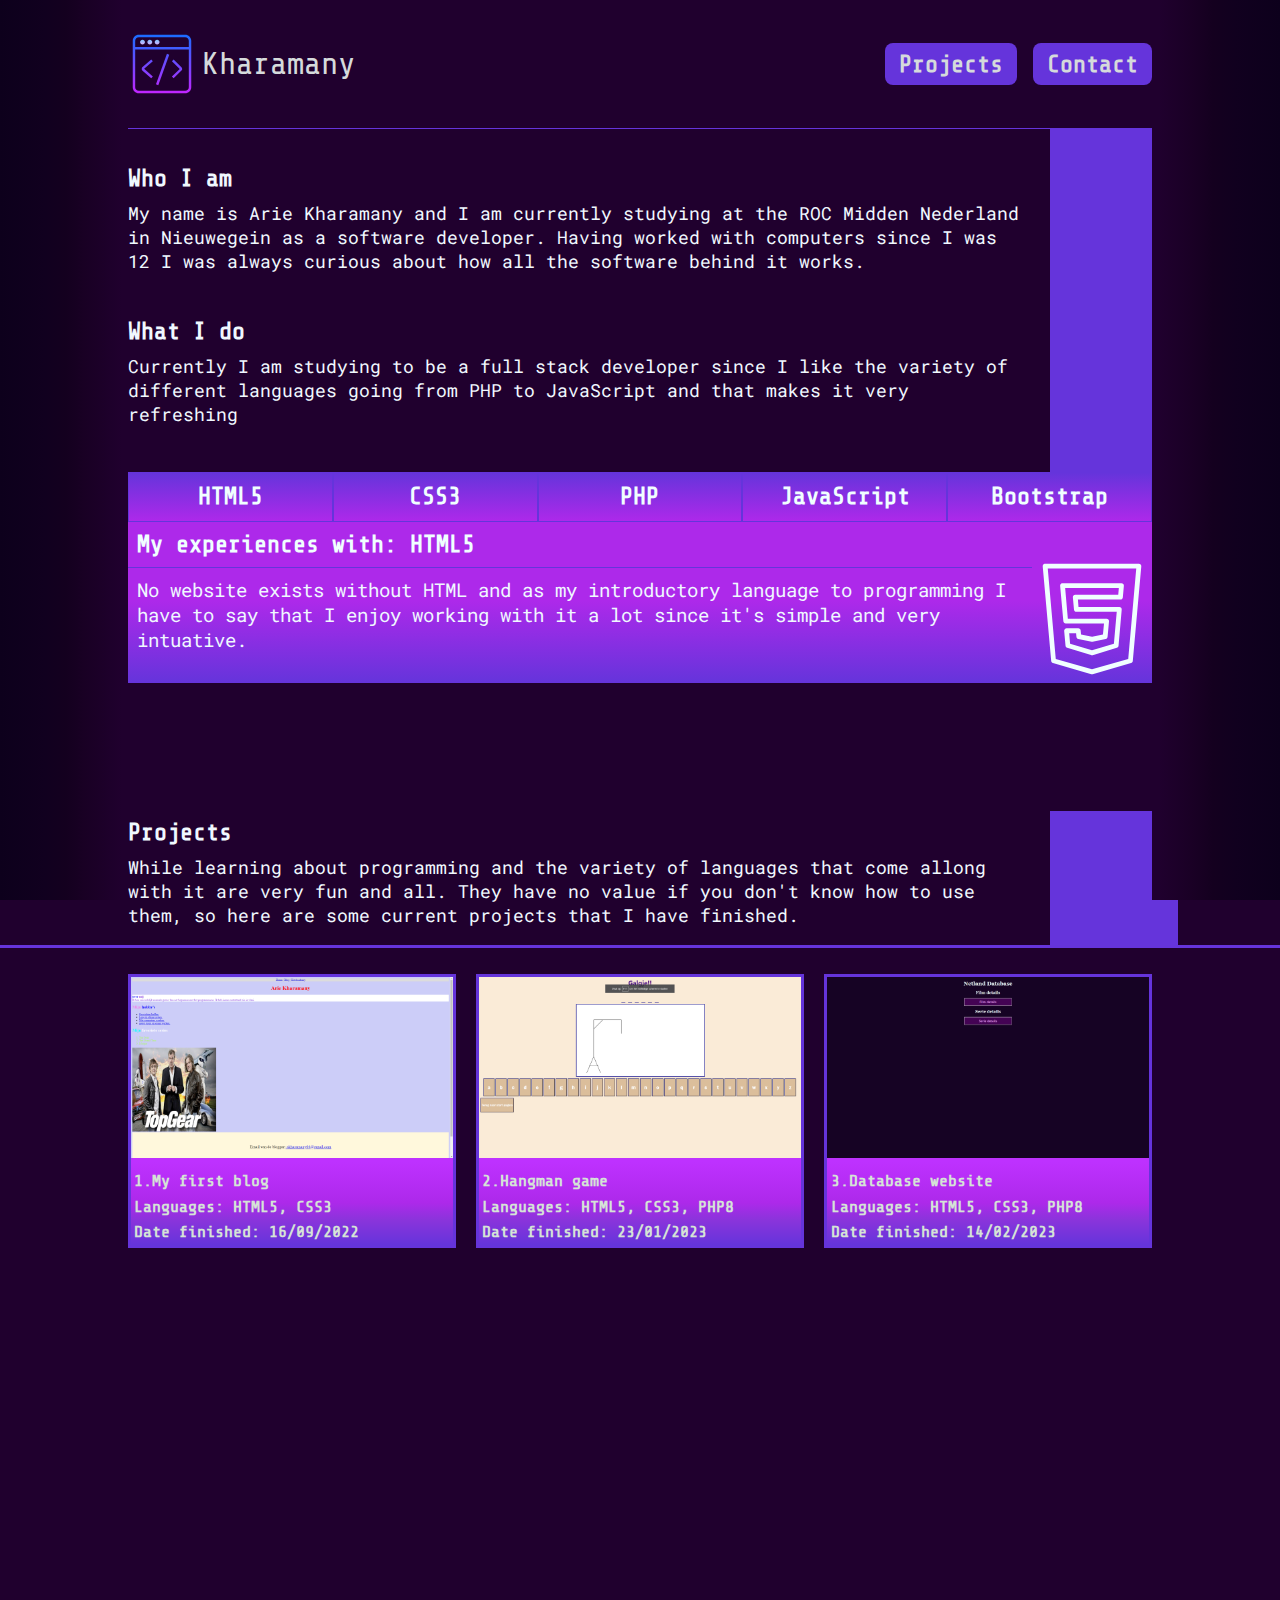
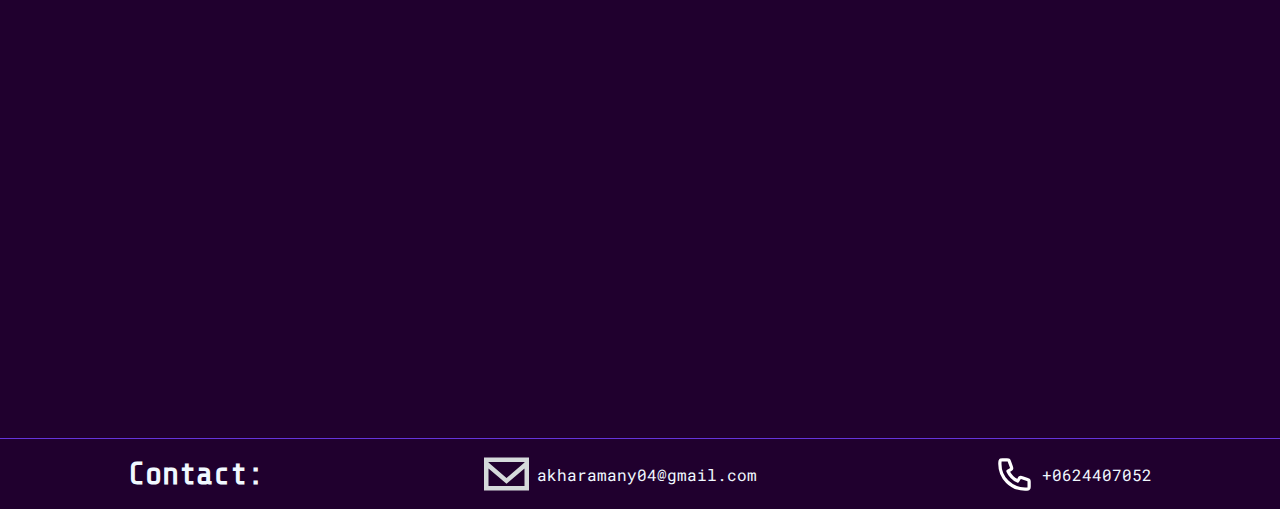
==== index.html @ abb8422e "change to footer" ====
<!DOCTYPE html>
<html lang="en">
<head>
    <meta charset="UTF-8">
    <meta name="viewport" content="width=device-width, initial-scale=1.0">
    <meta name="description" content="Portfolio from Arie Kharamany">
    <meta name="keywords" content="programming, student, English">
    <meta name="author" content="Arie Kharamany">

    <link rel="apple-touch-icon" sizes="180x180" href="/apple-touch-icon.png">
    <link rel="icon" type="image/png" sizes="32x32" href="/favicon-32x32.png">
    <link rel="icon" type="image/png" sizes="16x16" href="/favicon-16x16.png">
    <link rel="manifest" href="/site.webmanifest">

    <link rel="stylesheet" href="/main_page_styling/appearance.css">
    <link rel="stylesheet" href="/main_page_styling/layout.css">
    <link rel="stylesheet" href="/main_page_styling/specific.css">
    <link rel="stylesheet" href="/main_page_styling/mediaAppearance.css">
    <link rel="stylesheet" href="/main_page_styling/mediaLayout.css">
    <title>Arie Kharamany</title>
</head>
<body>

<div>
    <div class="balk_links side-bars"></div>
    <div class="balk_rechts side-bars"></div>
</div>

    <header class="flex align-center side-padding">
        <div class="logo flex align-center">
            <img class="logofoto" src="/base_icons/main-logo.svg" alt="">
            <a href="index.html" id="logotext">Kharamany</a>
        </div>
            <div class="headerbuttons flex align-center">
                <button id="project-scroll-button" class="headerbutton projectbutton">Projects</button>
                <button id="contact-scroll-button" class="headerbutton">Contact</button>
            </div>
    </header>
 
    <div class="flex side-padding">
        <div class="introduction-text">
            <div>
                <h3 class="text-padding">Who I am</h3>
                <p>My name is Arie Kharamany and I am currently studying at the ROC Midden Nederland in Nieuwegein as a software developer. Having worked with computers since I was 12 I was always curious about how all the software behind it works.</p>
            </div>
            <div class="title-padding">
                <h3 class="text-padding ">What I do</h3>
                <p>Currently I am studying to be a full stack developer since I like the variety of different languages going from PHP to JavaScript and that makes it very refreshing</p>
            </div>
        </div>
        <div class="picture">
            <div class="middle-bar ownpicture"></div>
        </div>
    </div>
    
     <div class="side-padding language-choices">
        <div class="flex language-choice">
                <button class="language-button" id="HTML5">HTML5</button>
                <button class="language-button" id="CSS3">CSS3</button>
                <button class="language-button" id="PHP">PHP</button>
                <button class="language-button" id="JavaScript">JavaScript</button>
                <button class="language-button" id="Bootstrap">Bootstrap</button>
        </div>
    </div>

    <div class="flex side-padding language_explained">
        <div class="language_explained_text flex">
            <div class="background_language_text">
                <h3 id="titleLanguage">My experiences with: HTML5</h3>
                <p id="languageExplain">No website exists without HTML and as my introductory language to programming I have to say that I enjoy working with it a lot since it's simple and very intuative.</p>
            </div>
            <div class="language-logo">
                <img id="language_logo" class="logoL" src="/main_page_language_logos/html-logo.svg" alt="">
            </div>
        </div>
    </div>

    <div id="projects-explained" class="flex side-padding">
        <div>
            <div class="introduction-text">
                <h3>Projects</h3>
                <p class="introduction-text">While learning about programming and the variety of languages that come allong with it are very fun and all. They have no value if you don't know how to use them, so here are some current projects that I have finished. </p>
            </div>
        </div>
        <div class="picture">
            <div class="middle-bar ownpicture"></div>
        </div>
    </div>
    
    <div id="project-boxes" class="arrangement in-threes side-padding">

        <ul>
            <li>
                <div class="project-box">
                    <a href="/project_pages/project_1/project_1_first_blog_html/project_1_first_blog.html">
                        <div class="flex">
                            <img src="/main_page_project_pictures/project_1_box.png" alt="">
                            <div class="picture-side"></div>
                        </div>
        
                        <div class="box-text">
                            <h5>1.My first blog</h5>
                            <h5>Languages: HTML5, CSS3</h5>
                            <h5>Date finished: 16/09/2022</h5>
                        </div>
                    </a>
                </div>
            </li>

            <li>
                <div class="project-box">
                    <a href="/project_pages/project_2/project_2_hangman_game_html/project_2_hangman_game.html">
                        <div class="flex">
                            <img src="/main_page_project_pictures/project_2_box.png" alt="">
                            <div class="picture-side"></div>
                        </div>

                        <div class="box-text">
                            <h5>2.Hangman game</h5>
                            <h5>Languages: HTML5, CSS3, PHP8</h5>
                            <h5>Date finished: 23/01/2023</h5>
                        </div>
                    </a>
                </div>
            </li>

            <li>
                <div class="project-box">
                    <a href="/project_pages/project_3/project_3_database_website_html/project_3_database_website.html">
                        <div class="flex">
                            <img src="/main_page_project_pictures/project_3_box.png" alt="">
                            <div class="picture-side"></div>
                        </div>
        
                        <div class="box-text">
                            <h5>3.Database website</h5>
                            <h5>Languages: HTML5, CSS3, PHP8</h5>
                            <h5>Date finished: 14/02/2023</h5>
                        </div>
                    </a>
                </div>
            </li>
        </ul>

    </div>



    <footer class="flex">
        <div class="align-center flex title-contact">
            <h3>Contact:</h3>
        </div>
            <div class="contact-info">
                <div>
                    <img src="/base_icons/contact-logo-email.svg" alt="">
                    <p>akharamany04@gmail.com</p>
                </div>
                <div>
                    <img src="/base_icons/contact-logo-phone.svg" alt="">
                    <p>+0624407052</p>
                </div>
            </div>
    </footer>

    <script src="/main_page_typescript/script.js" ></script>
</body>
</html>
---- main_page_styling/appearance.css ----
@import url('https://fonts.googleapis.com/css2?family=Josefin+Sans:wght@300;400;600;700&family=Roboto+Mono:wght@200&family=Share+Tech+Mono&display=swap');
body, html {
    font-family: 'Josefin Sans', sans-serif;
    background-color: #20002e;
    color: aliceblue;
}
button, a, h3 {
    font-family: 'share tech mono', sans-serif;
    text-decoration: none;
}
p { font-family: "roboto mono"; }

.side-bars {
    width: 10%;
    height: 100%;
}

.balk_links {
    background: rgb(32,0,46);
    background: linear-gradient(270deg, rgba(32,0,46,1) 5%, rgba(25,0,36,1) 34%, rgba(20,0,31,1) 48%, rgba(17,0,31,1) 65%, rgba(13,0,28,1) 100%);
    position: fixed;
}

.balk_rechts {
    background: rgb(32,0,46);
    background: linear-gradient(90deg, rgba(32,0,46,1) 5%, rgba(25,0,36,1) 34%, rgba(20,0,31,1) 48%, rgba(17,0,31,1) 65%, rgba(13,0,28,1) 100%);    
    position: fixed;
    right: 0;
}

.middle-bar { background-color: #6534db; }

header {
    box-shadow: 1px 1px #6534db;
    text-decoration: none;
}

#logotext {
    font-family: 'share tech mono', sans-serif;
    font-size: 4vw;
    color: #d5dadb;
    text-decoration: none;
}

.headerbutton {
    font-weight: 600;
    font-size: 3vw;
    border-radius: 0.5rem;
    color: #d5dadb;
    text-decoration: none;
    background-color: rgb(101, 52, 219);
    border-style: none;
    cursor: pointer;
}

.headerbutton:hover {
    background: linear-gradient(to left, #ad29ea 34%, #6534db 65%) right;
    color: rgb(213, 227, 214);
    background-size: 300% 100%;
    transition: 1s;
}

.introduction-text h3 { font-size: 3.09vw; }

.introduction-text p { font-size: 2.3vw; }

.language-choice button{
    font-size: 3vw;
    border-style: none;
    font-weight: 700;
    color: #f0ffff;
    background: rgb(173,41,234);
    background: linear-gradient(0deg, #ad29ea 0%, #6534db 100%);
    border-style: solid;
    border-width: 1px;
    border-color: #6534db;
}

.language-choice button:hover{
    cursor: pointer;
    border-style: solid;
    border-color: azure;
    transition: 2s;
}

.language-choice button:focus{
    border-style: solid;
    border-color: azure;
}

.language_explained_text h3 {
    background: #ad29ea;
    color: azure;
    font-size: 3vw;
    border-style: solid;
    border-right: none;
    border-top: none;
    border-left: none;
    border-width: 1px;
    border-color: #6534db;
}

.language_explained_text h3 { font-size: 3vw; }

.language_explained_text p { font-size: 2.4vw; }

#language_explained { box-shadow: 1px 1px #6534db; }


.background_language_text {
    background: rgb(173,41,234);
    background: linear-gradient(180deg, rgba(173,41,234,1) 0%, rgba(173,41,234,1) 49%, rgba(101,52,219,1) 100%);
}

.language-logo { background: linear-gradient(180deg, rgba(173,41,234,1) 0%, rgba(173,41,234,1) 49%, rgba(101,52,219,1) 100%); }


.box-text { background: linear-gradient(180deg, rgb(190, 49, 255) 0%, rgba(173,41,234,1) 49%,  rgb(138, 52, 219) 70%,#6534db 100%); }

#projects-explained { border-bottom: 0.1875rem solid rgb(101,52,219); }

.project-box { border:  0.1875rem solid #6534db; }


.project-box img {
    width: 100%;
    border-bottom: 0.25rem solid rgb(190, 49, 255);
}

.project-box h5 {
    font-size: 1.3vw;
    text-decoration: none;
    color: rgb(213, 227, 214);
}

footer {
    border-top: 0.0625rem solid #6534db;
}

.title-contact h3 { font-size: 4vw; }

.contact-info h3 { font-size: 2.5vw; }

.contact-info p { font-size: 2vw; }
---- main_page_styling/layout.css ----
* {
    box-sizing: border-box;
    margin: 0;
    padding: 0;
}

.flex { display: flex; }
.align-center { align-items: center; }
.side-padding { padding: 0 10% 0; }
.text-padding { padding: 1% 0% 1%; }
.title-padding { padding: 4% 0% 4%; }

header { justify-content: space-around; }

.logo { margin: 2% 0% 2%; }

.logo img {
    margin: 2% -2% 2%;
    margin-right: 0.05rem;
    width: 22%;
    height: 22%;
}

.headerbutton {
    padding: 0.95vw 1.75vw;
    margin-left: 1vw;
}

.projectbutton { margin-right: 0.5rem;}

.introduction-text { padding: 1% 0% 1%; }

.introduction-text div:first-child { padding-top: 2%; }

.middle-bar { width: 10vw; }

.picture div {
    height: 100%;
    margin-left: 20%;
}

.language-choice { justify-content: space-between; }

.language-choice button {
    padding: 1% 1% 1%;
    width: 100%;
}

.language_explained_text { justify-content: space-between; }

.language_explained_text { width: 90%; }

.language_explained_text h3 { padding: 1% 1% 1% ; }

.language_explained_text p { padding: 1% 1% 1% ; }

.language_explained_text { width: 100%; }

.language_explained_text img {
    width: 15vw;
    margin-top: 31%;
}

.language_bar_box h4 { margin-top: 2%; }

.language_bar {
    width: 90%;
    margin: 1% 2% 2%;
}

.background_language_text { width: 100%; }

#projects-explained { margin-top: 10%; }

.arrangement.in-threes > ul > li {
    width: 49%;
    display: inline-block;
}

.arrangement > ul {
    display: flex;
    flex-wrap: wrap;
    justify-content: space-between;
}

#project-boxes { margin-top: 2%; }

.project-box { margin-bottom: 7%; }

.project-box img { width: 100%; }

.box-text h5 { padding: 1% 1% 1%; }

.box-text h5:nth-child(1) { padding: 3% 1% 1%;}


footer {
    padding: 1% 10% 1%;
    margin-top: 60%;
    justify-content: space-between;
}

.title-contact {
    margin-right: 5%;
    align-items: center;
}

.contact-info img {
    width: 10%;
    margin-left: 2%;
    margin-right: 2%;
}

.contact-info > div {
    display: flex;
    align-items: center;
    justify-content: end;
}
---- main_page_styling/mediaAppearance.css ----
@media screen and (max-width: 28rem) {

    .headerbutton { font-weight: 600; }

    .introduction-text h3 { font-size: 0.86674375rem; }
    
    .introduction-text p { font-size: 0.6486rem; }
    
    .language_explained_text h3 { font-size: 0.8415rem; }
    
    .language_explained_text p { font-size: 0.6732rem; }

    .project-box h5 { font-size: 1rem; }

    .title-contact h3 { font-size: 1.122rem; }

    .contact-info h3 { font-size: 0.70125rem; } 

    .contact-info p { font-size: 0.561rem; }
}

@media screen and (min-width: 50rem) {

    #logotext { font-size: 1.998rem; }

    .headerbutton { font-size: 1.5rem; }

    .introduction-text h3 { font-size: 1.4985rem; }
    
    .introduction-text p { font-size: 1.14885rem; }

    .language-choice button{ font-size: 1.4985rem; }

    .language_explained_text h3 { font-size: 1.4985rem; }

    .language_explained_text p { font-size: 1.1976rem; }

    .title-contact h3 { font-size: 1.998rem; }

    .contact-info h3 { font-size: 1.24875rem; } 

    .contact-info p { font-size: 0.998rem; }

}
---- main_page_styling/mediaLayout.css ----
@media screen and (max-width: 28rem) {

    .picture img {
        width: 100%;
        height: 100%;
        padding-left: 10%;
    }

    .language_explained { flex-wrap: wrap; }

    .arrangement.in-threes > ul > li { width: 100%; }

    .title-contact img {
        width: 1.8125rem;
        height: 1.8125rem;
        margin-right: 0.278125rem;
}}

@media screen and (min-width: 50rem) {

    header { justify-content: space-between; }

    .logo img {
        width: 4.876875rem;
        height: 4.876875rem;
    }

    .headerbutton {
        padding: 0.475rem 0.875rem;
        margin-left: 0.5rem;
    }

    .language-logo img {
        width: 7.4925rem;
        margin-top: 2.31953125rem;
    }
        
    .arrangement.in-threes > ul > li {
        width: 32%;
        flex-wrap: nowrap;
    }

    .contact-info {
        display: flex;
        justify-content: space-between;
    }

    .contact-info > div > p, .contact-info h3 { padding-bottom: 0%; }

    .contact-info > div {
        display: flex;
        align-items: center;
        justify-content: end;
    }
}
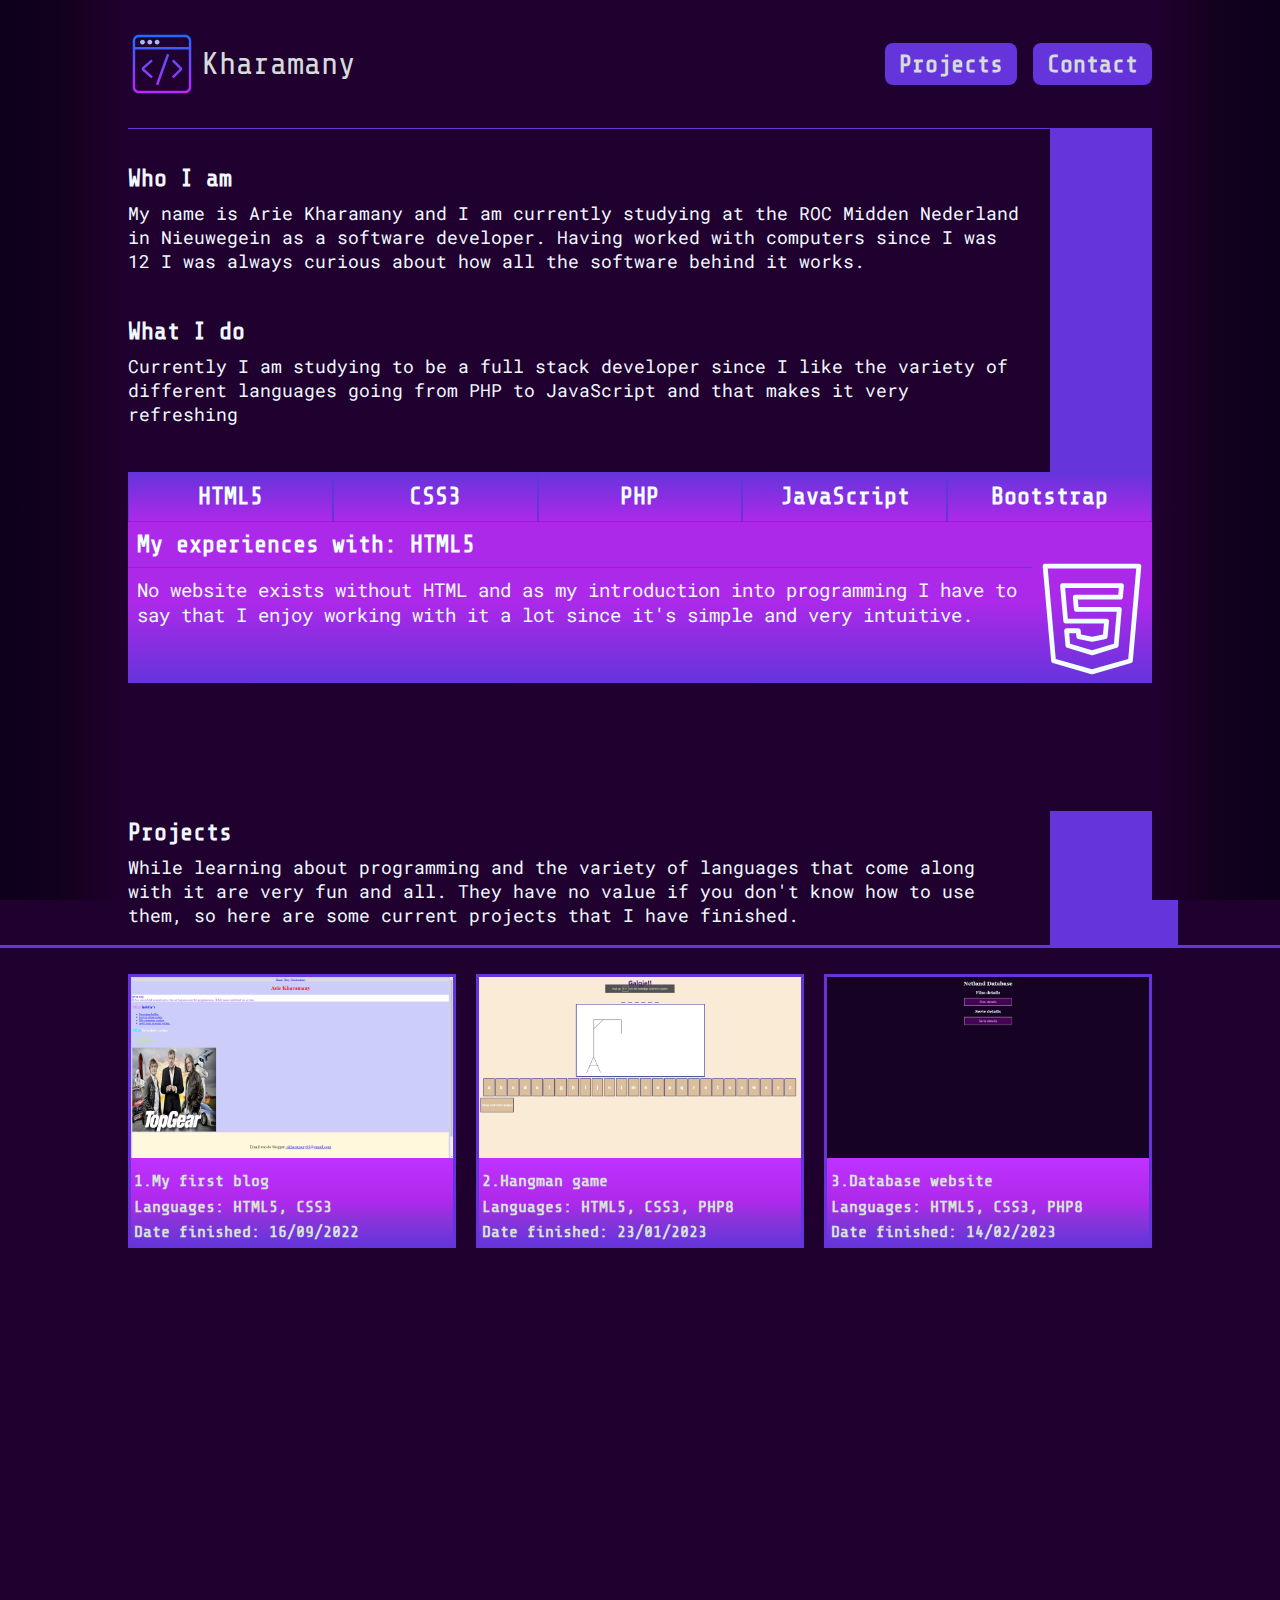
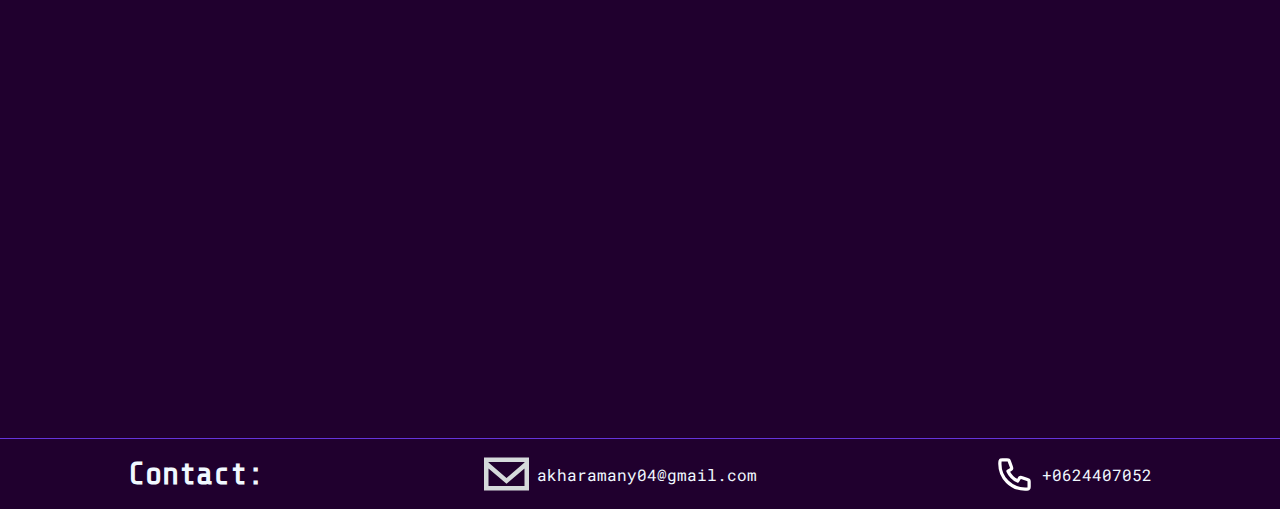
==== commit a4d41657: "introduction frame done" ====
--- a/index.html
+++ b/index.html
@@ -36,12 +36,14 @@
                 <button id="contact-scroll-button" class="headerbutton">Contact</button>
             </div>
     </header>
- 
-    <div class="flex side-padding">
+
+<main>
+
+     <div class="flex side-padding">
         <div class="introduction-text">
             <div>
                 <h3 class="text-padding">Who I am</h3>
-                <p>My name is Arie Kharamany and I am currently studying at the ROC Midden Nederland in Nieuwegein as a software developer. Having worked with computers since I was 12 I was always curious about how all the software behind it works.</p>
+                <p> My name is Arie Kharamany and I am currently studying at the ROC Midden Nederland in Nieuwegein as a software developer. Having worked with computers since I was 12 I was always curious about how all the software behind it works.</p>
             </div>
             <div class="title-padding">
                 <h3 class="text-padding ">What I do</h3>
@@ -67,7 +69,7 @@
         <div class="language_explained_text flex">
             <div class="background_language_text">
                 <h3 id="titleLanguage">My experiences with: HTML5</h3>
-                <p id="languageExplain">No website exists without HTML and as my introductory language to programming I have to say that I enjoy working with it a lot since it's simple and very intuative.</p>
+                <p id="languageExplain">No website exists without HTML and as my introduction into programming I have to say that I enjoy working with it a lot since it's simple and very intuitive.</p>
             </div>
             <div class="language-logo">
                 <img id="language_logo" class="logoL" src="/main_page_language_logos/html-logo.svg" alt="">
@@ -79,7 +81,7 @@
         <div>
             <div class="introduction-text">
                 <h3>Projects</h3>
-                <p class="introduction-text">While learning about programming and the variety of languages that come allong with it are very fun and all. They have no value if you don't know how to use them, so here are some current projects that I have finished. </p>
+                <p class="introduction-text">While learning about programming and the variety of languages that come along with it are very fun and all. They have no value if you don't know how to use them, so here are some current projects that I have finished. </p>
             </div>
         </div>
         <div class="picture">
@@ -143,7 +145,7 @@
         </ul>
 
     </div>
-
+</main>
 
 
     <footer class="flex">
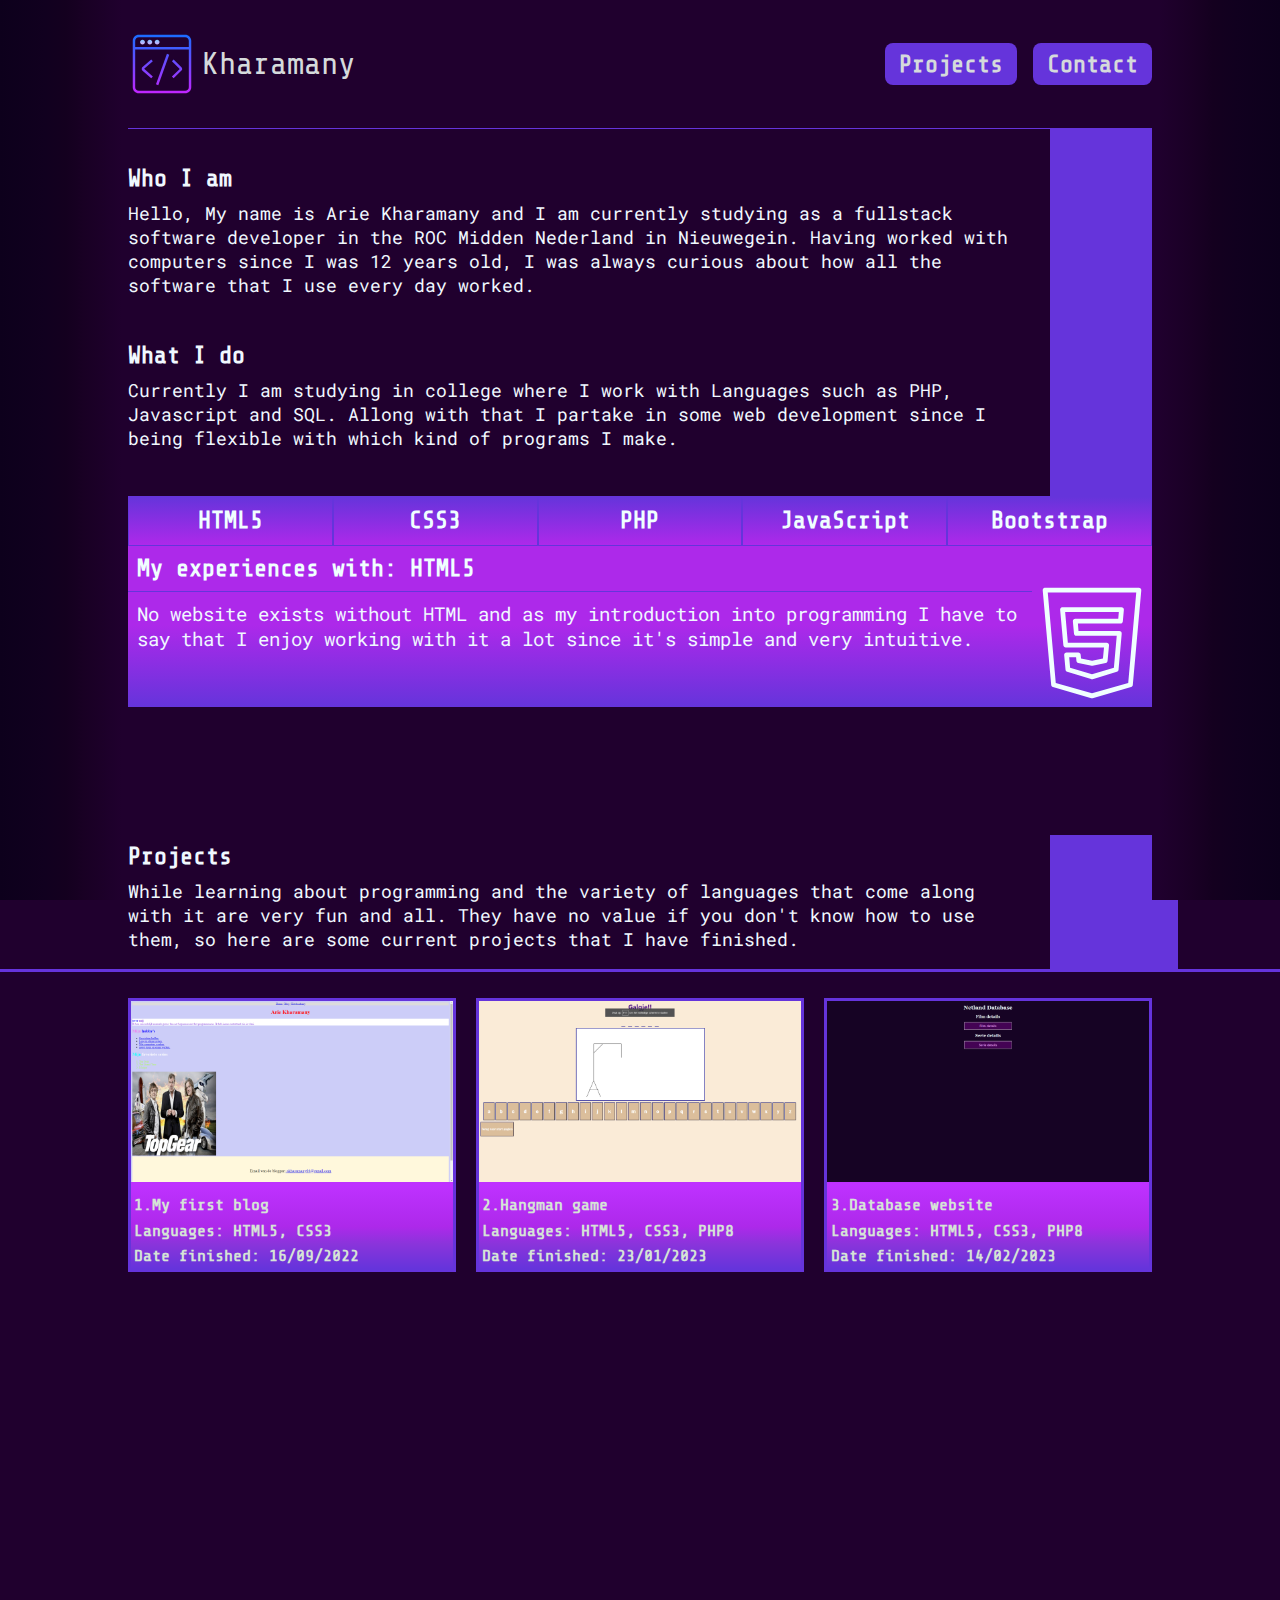
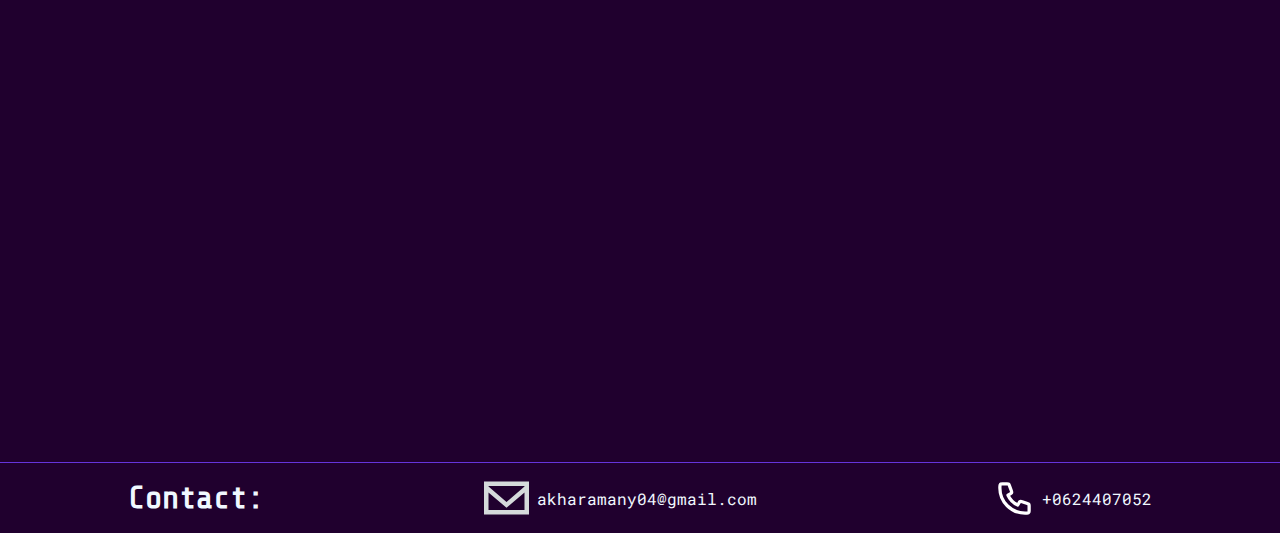
==== commit bc2794c9: "introduction changed index and project 2" ====
--- a/index.html
+++ b/index.html
@@ -43,11 +43,11 @@
         <div class="introduction-text">
             <div>
                 <h3 class="text-padding">Who I am</h3>
-                <p> My name is Arie Kharamany and I am currently studying at the ROC Midden Nederland in Nieuwegein as a software developer. Having worked with computers since I was 12 I was always curious about how all the software behind it works.</p>
+                <p>Hello, My name is Arie Kharamany and I am currently studying as a fullstack software developer in the ROC Midden Nederland in Nieuwegein. Having worked with computers since I was 12 years old, I was always curious about how all the software that I use every day worked.</p>
             </div>
             <div class="title-padding">
                 <h3 class="text-padding ">What I do</h3>
-                <p>Currently I am studying to be a full stack developer since I like the variety of different languages going from PHP to JavaScript and that makes it very refreshing</p>
+                <p>Currently I am studying in college where I work with Languages such as PHP, Javascript and SQL. Allong with that I partake in some web development since I being flexible with which kind of programs I make.</p>
             </div>
         </div>
         <div class="picture">
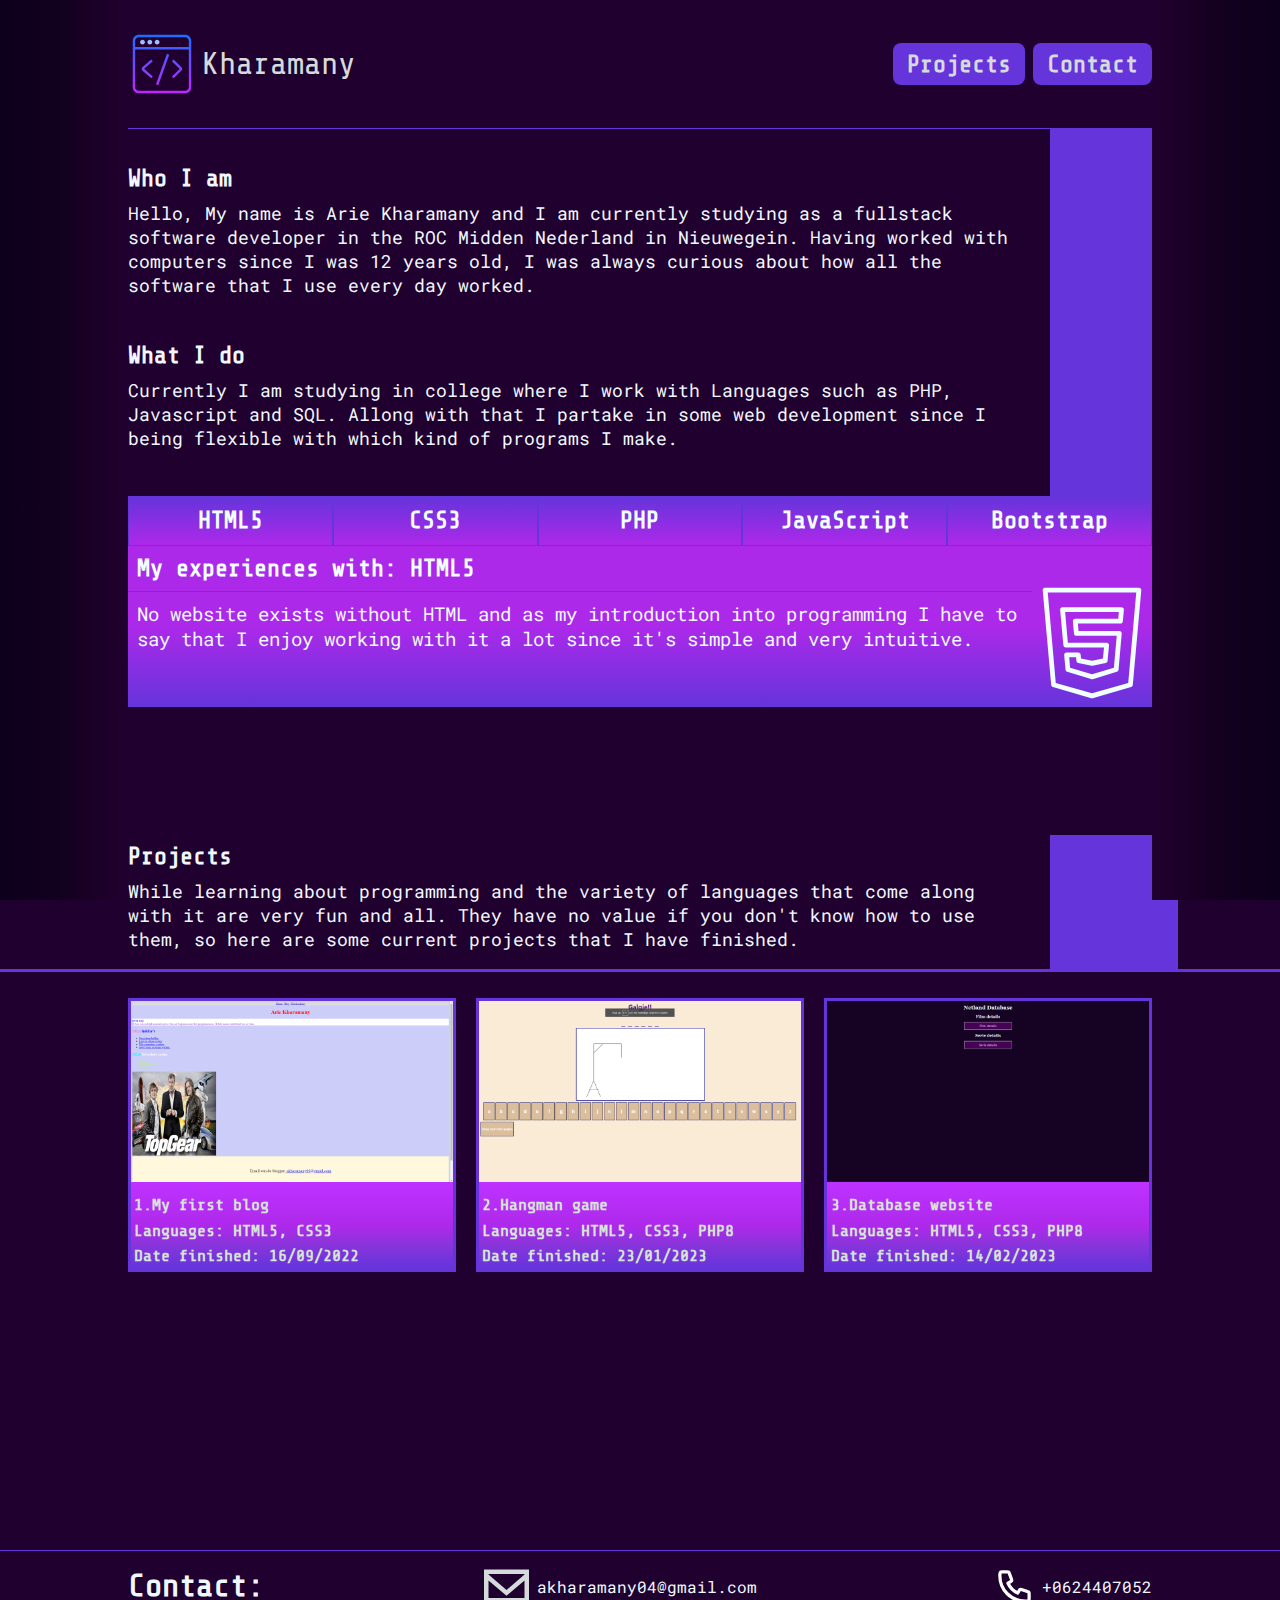
==== commit a80662fa: "contact/projects button works now" ====
--- a/index.html
+++ b/index.html
@@ -32,8 +32,8 @@
             <a href="index.html" id="logotext">Kharamany</a>
         </div>
             <div class="headerbuttons flex align-center">
-                <button id="project-scroll-button" class="headerbutton projectbutton">Projects</button>
-                <button id="contact-scroll-button" class="headerbutton">Contact</button>
+                <a href="#project-boxes" class="headerbutton">Projects</a>
+                <a href="#footer" class="headerbutton">Contact</a>
             </div>
     </header>
 
@@ -148,7 +148,7 @@
 </main>
 
 
-    <footer class="flex">
+    <footer id="footer" class="flex">
         <div class="align-center flex title-contact">
             <h3>Contact:</h3>
         </div>
--- a/main_page_styling/appearance.css
+++ b/main_page_styling/appearance.css
@@ -3,6 +3,7 @@
     font-family: 'Josefin Sans', sans-serif;
     background-color: #20002e;
     color: aliceblue;
+    scroll-behavior: smooth;
 }
 button, a, h3 {
     font-family: 'share tech mono', sans-serif;
--- a/main_page_styling/layout.css
+++ b/main_page_styling/layout.css
@@ -96,7 +96,7 @@
 
 footer {
     padding: 1% 10% 1%;
-    margin-top: 60%;
+    margin-top: 20%;
     justify-content: space-between;
 }
 
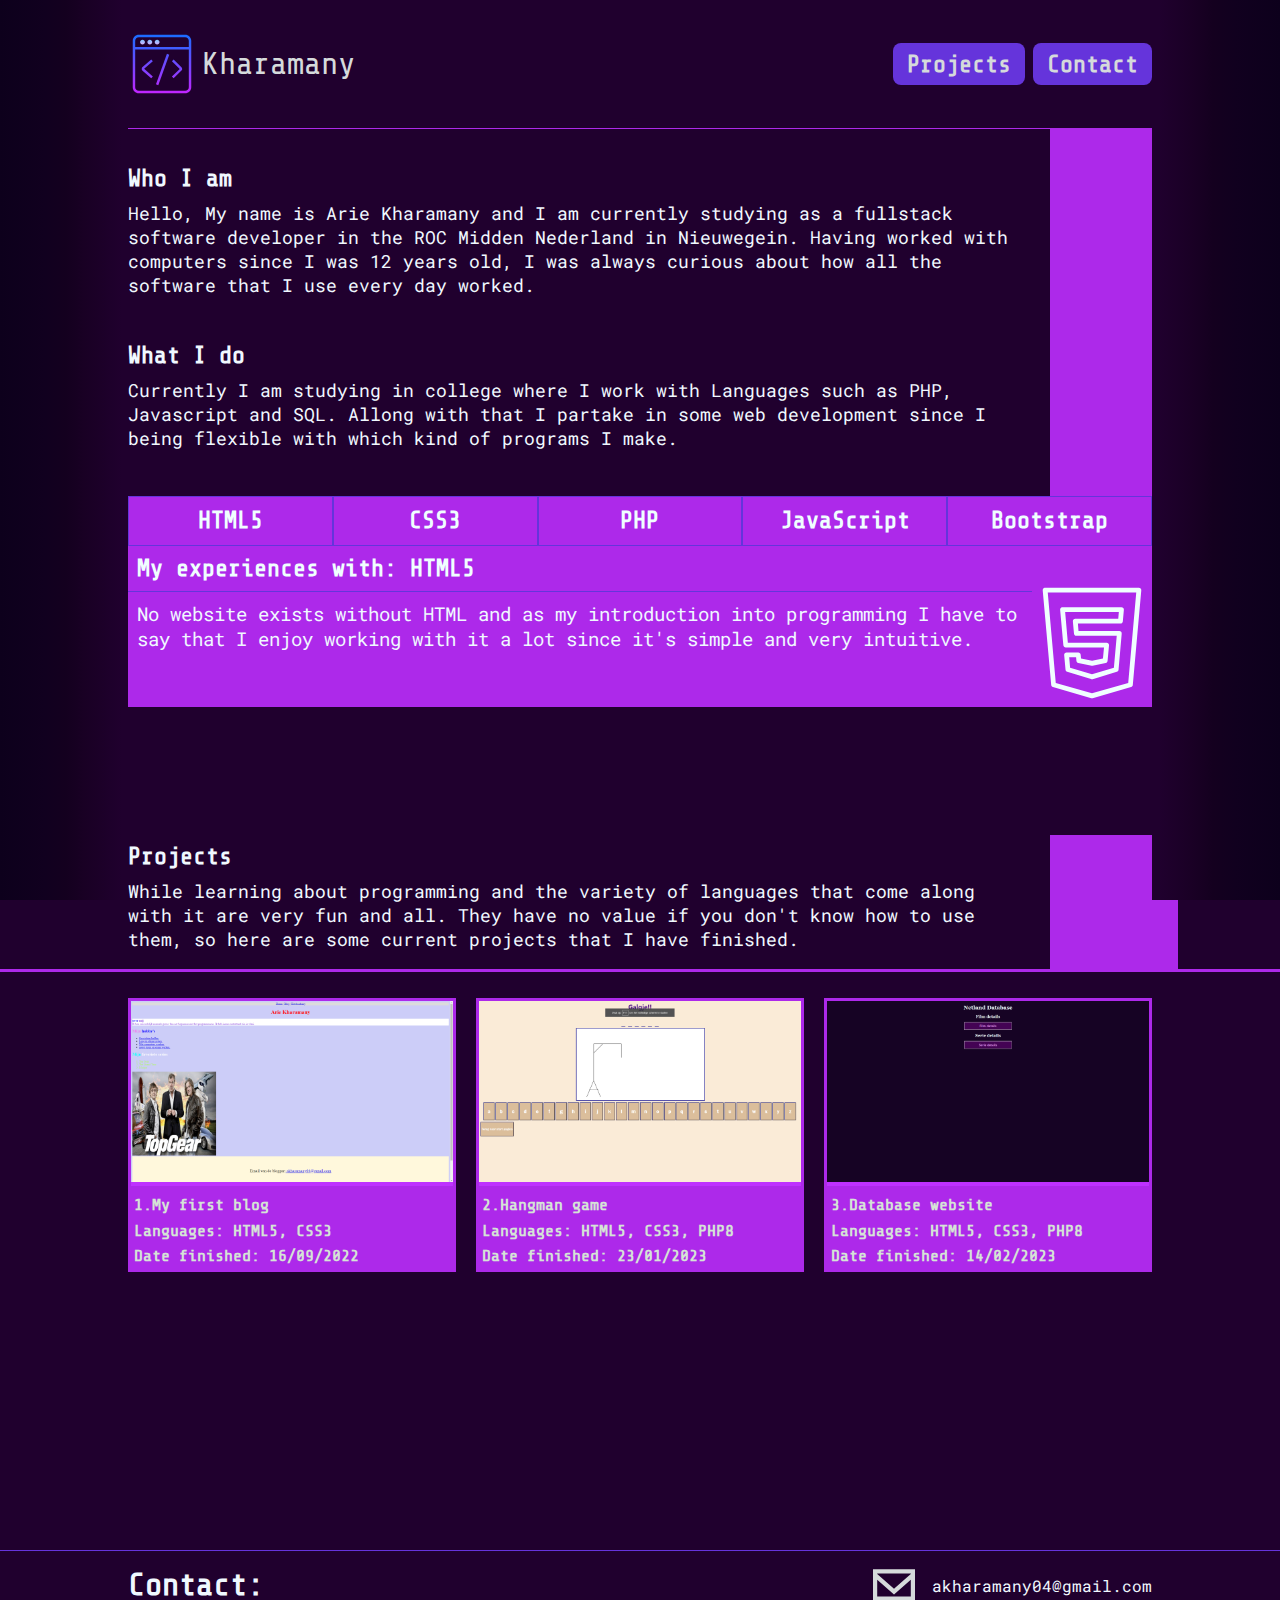
==== commit cf65b226: "removed phone number" ====
--- a/index.html
+++ b/index.html
@@ -55,7 +55,7 @@
         </div>
     </div>
     
-     <div class="side-padding language-choices">
+    <div class="side-padding language-choices">
         <div class="flex language-choice">
                 <button class="language-button" id="HTML5">HTML5</button>
                 <button class="language-button" id="CSS3">CSS3</button>
@@ -152,14 +152,10 @@
         <div class="align-center flex title-contact">
             <h3>Contact:</h3>
         </div>
-            <div class="contact-info">
+            <div class="flex align-center contact-info">
                 <div>
                     <img src="/base_icons/contact-logo-email.svg" alt="">
                     <p>akharamany04@gmail.com</p>
-                </div>
-                <div>
-                    <img src="/base_icons/contact-logo-phone.svg" alt="">
-                    <p>+0624407052</p>
                 </div>
             </div>
     </footer>
--- a/main_page_styling/appearance.css
+++ b/main_page_styling/appearance.css
@@ -29,10 +29,10 @@
     right: 0;
 }
 
-.middle-bar { background-color: #6534db; }
+.middle-bar { background: rgb(173,41,234); }
 
 header {
-    box-shadow: 1px 1px #6534db;
+    box-shadow: 1px 1px rgb(173,41,234);
     text-decoration: none;
 }
 
@@ -71,7 +71,6 @@
     font-weight: 700;
     color: #f0ffff;
     background: rgb(173,41,234);
-    background: linear-gradient(0deg, #ad29ea 0%, #6534db 100%);
     border-style: solid;
     border-width: 1px;
     border-color: #6534db;
@@ -110,17 +109,16 @@
 
 .background_language_text {
     background: rgb(173,41,234);
-    background: linear-gradient(180deg, rgba(173,41,234,1) 0%, rgba(173,41,234,1) 49%, rgba(101,52,219,1) 100%);
 }
 
-.language-logo { background: linear-gradient(180deg, rgba(173,41,234,1) 0%, rgba(173,41,234,1) 49%, rgba(101,52,219,1) 100%); }
+.language-logo { background: rgb(173,41,234); }
 
 
-.box-text { background: linear-gradient(180deg, rgb(190, 49, 255) 0%, rgba(173,41,234,1) 49%,  rgb(138, 52, 219) 70%,#6534db 100%); }
+.box-text { background: rgb(173,41,234); }
 
-#projects-explained { border-bottom: 0.1875rem solid rgb(101,52,219); }
+#projects-explained { border-bottom: 0.1875rem solid rgb(173,41,234); }
 
-.project-box { border:  0.1875rem solid #6534db; }
+.project-box { border:  0.1875rem solid rgb(173,41,234); }
 
 
 .project-box img {
--- a/main_page_styling/layout.css
+++ b/main_page_styling/layout.css
@@ -106,7 +106,7 @@
 }
 
 .contact-info img {
-    width: 10%;
+    width: 5%;
     margin-left: 2%;
     margin-right: 2%;
 }
